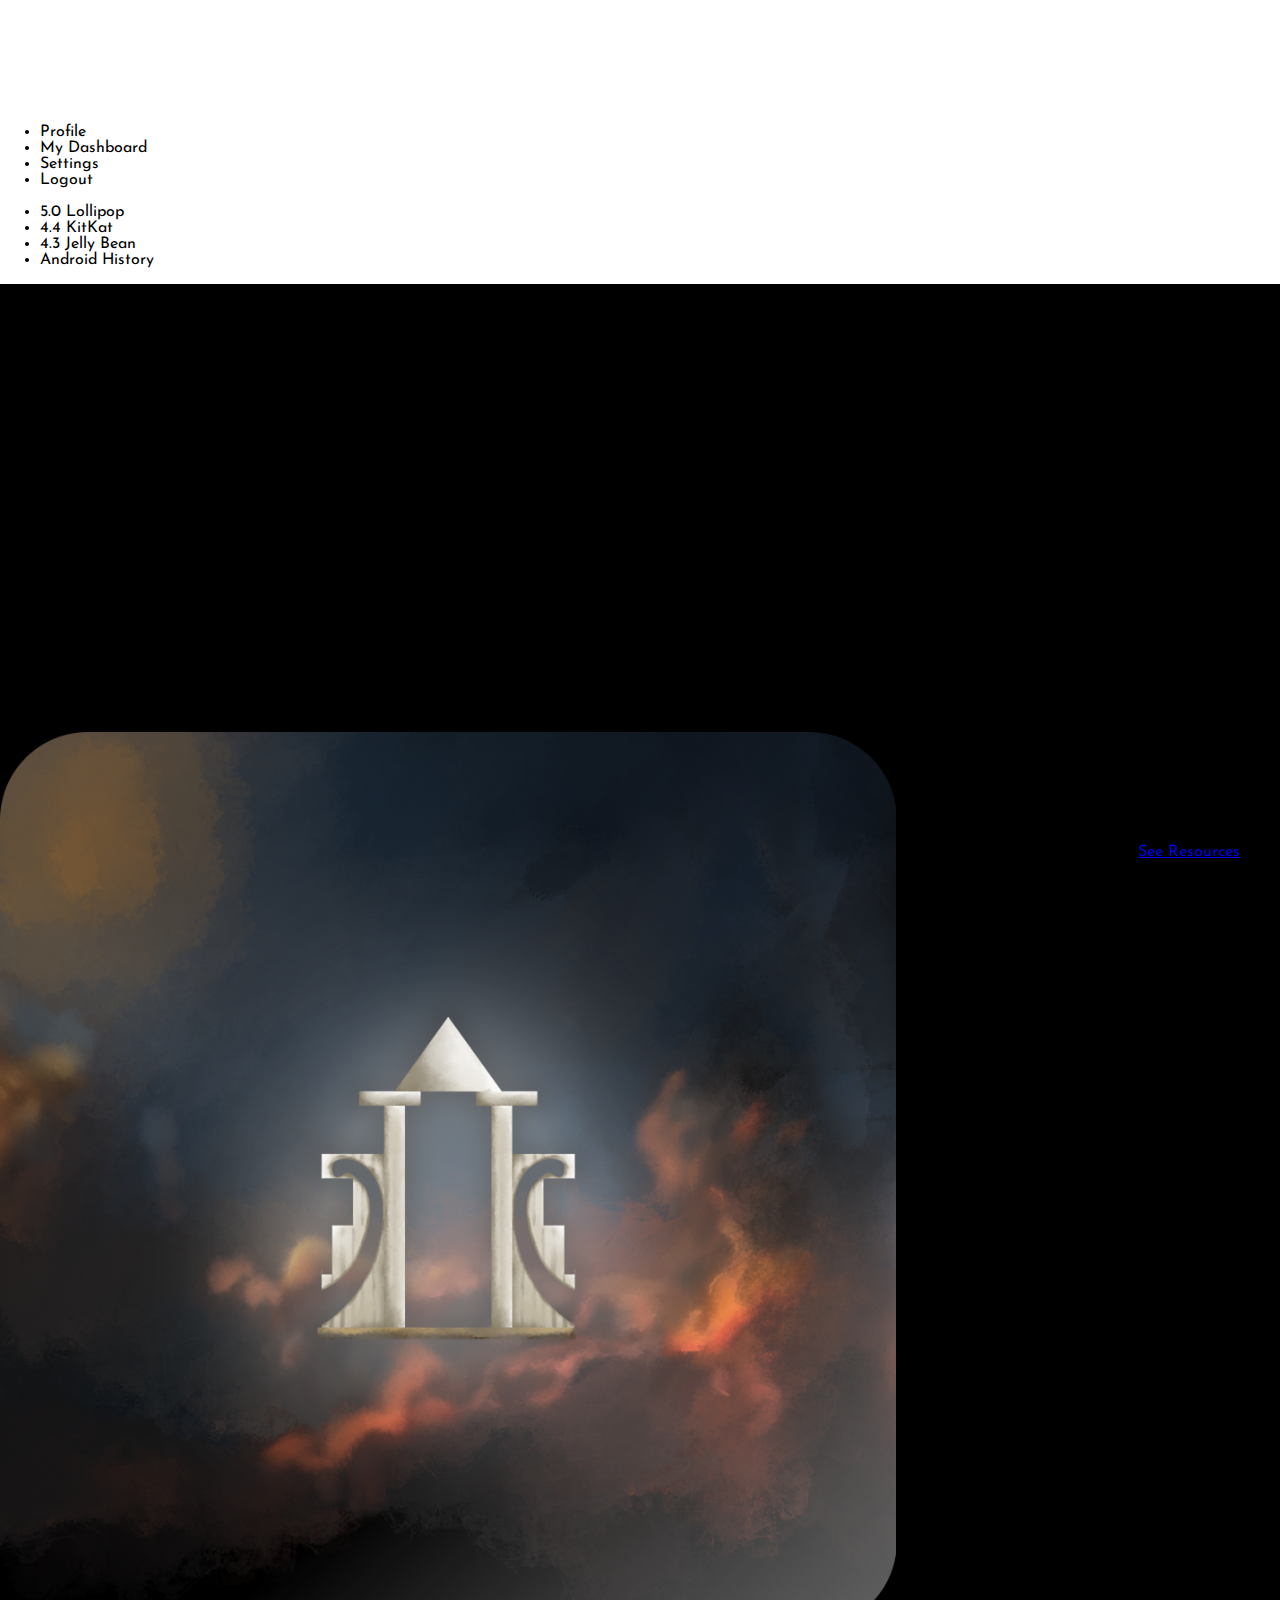
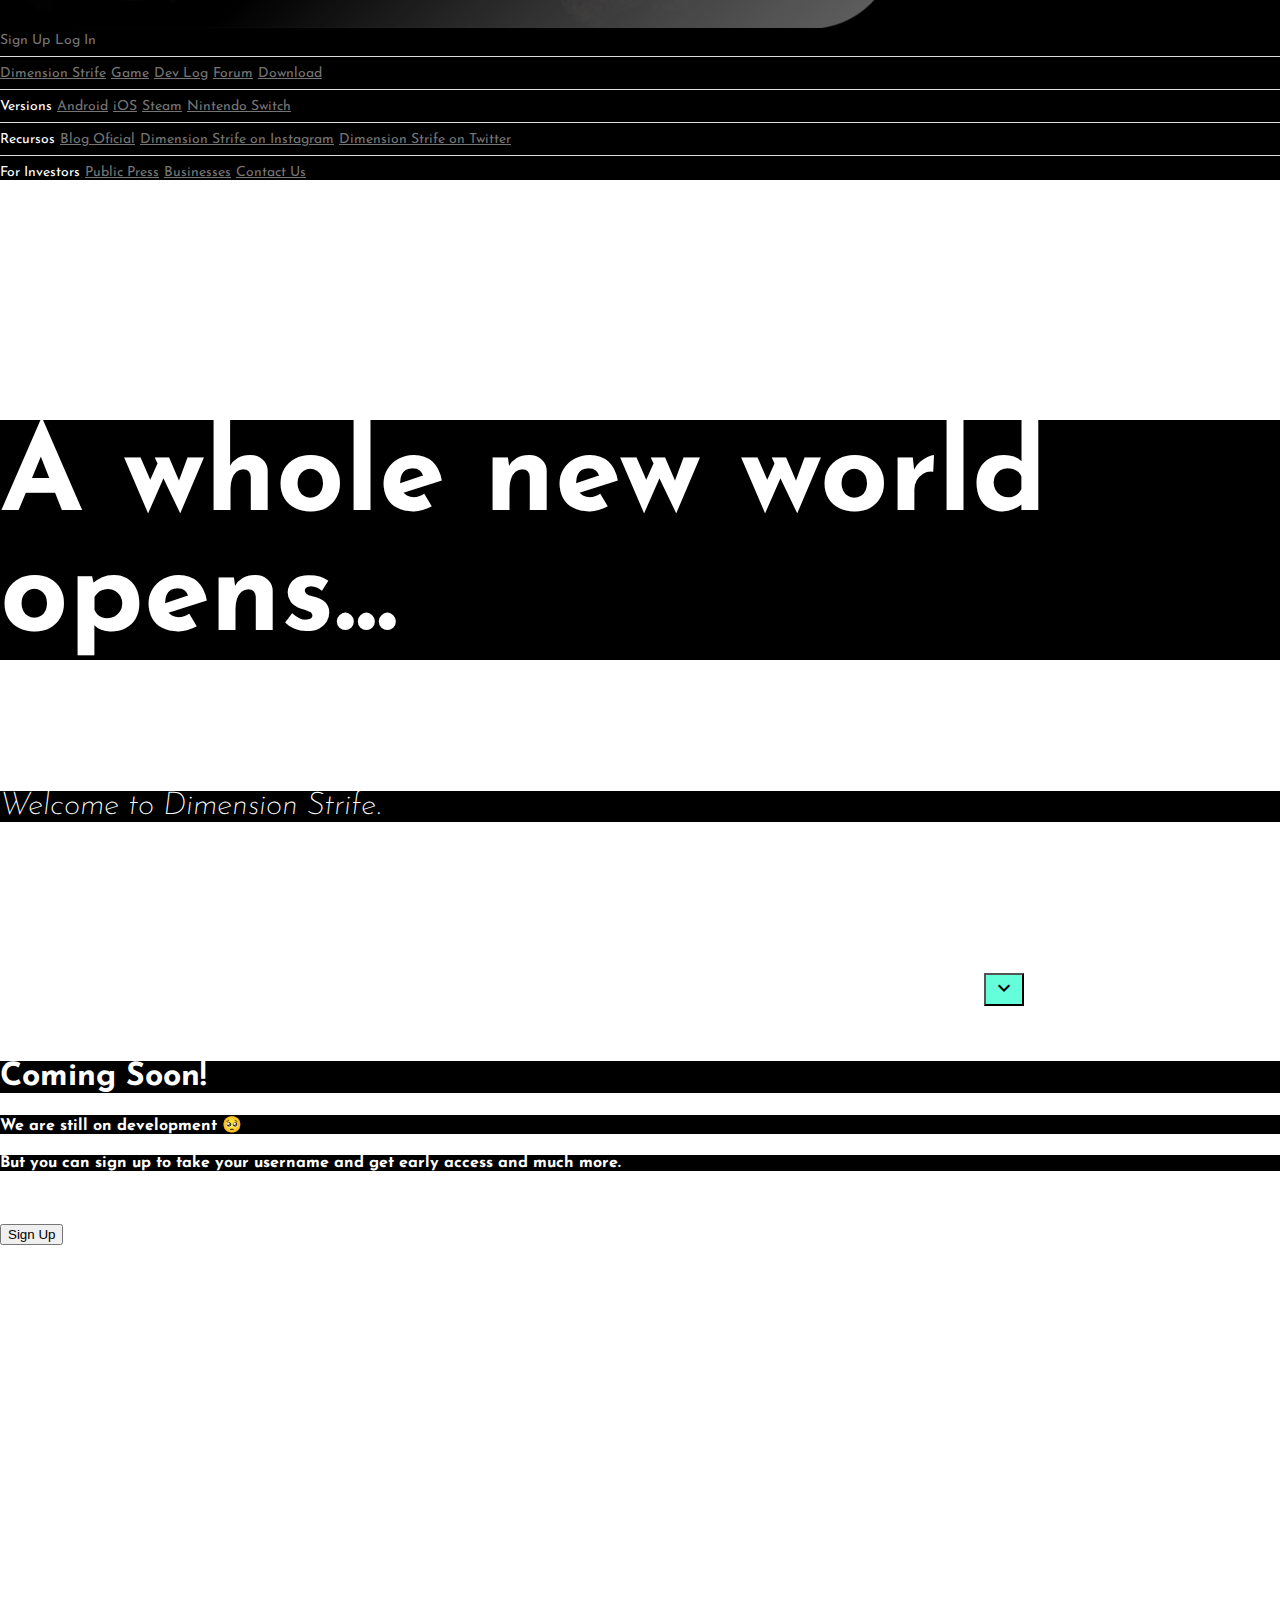
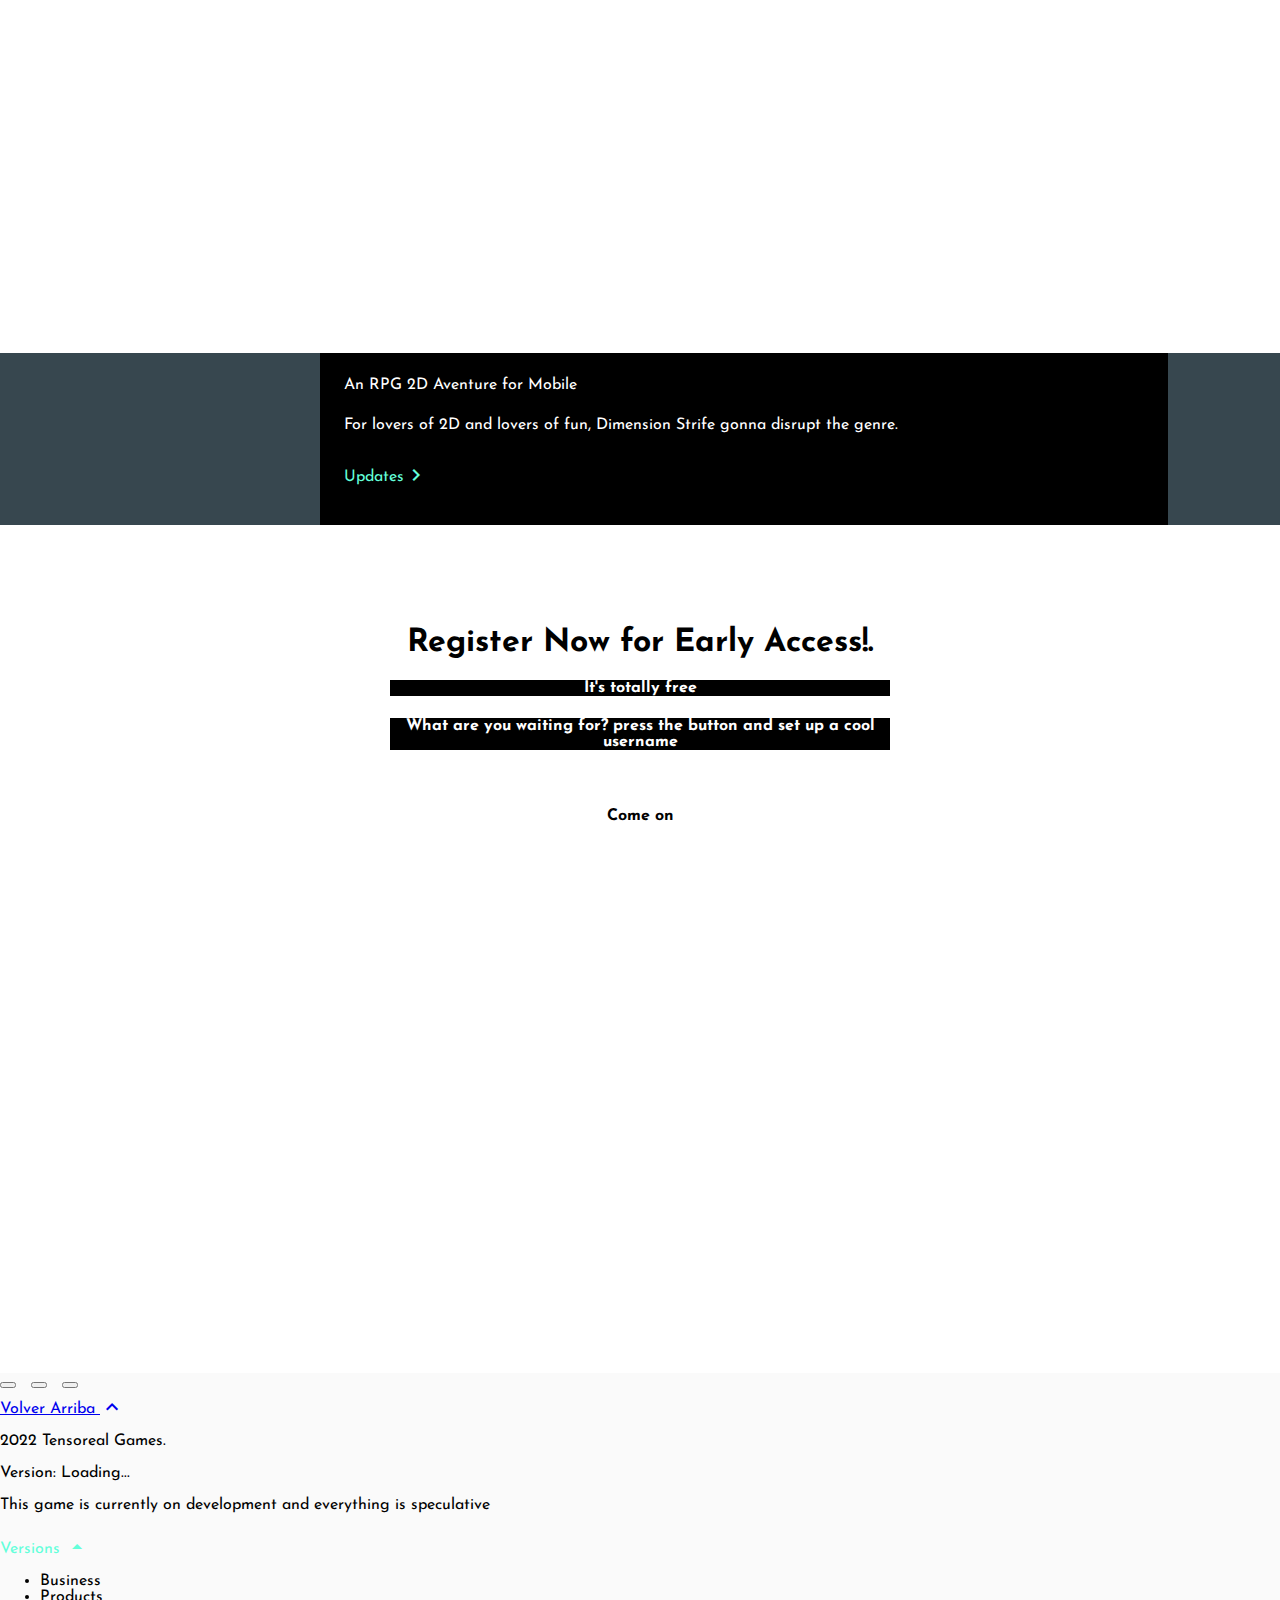
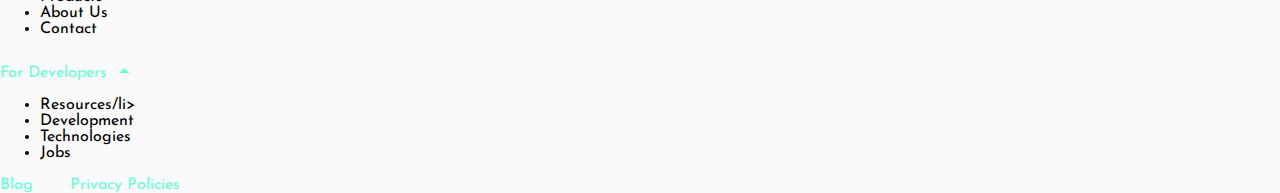
==== index.html @ 4edc81f0 "Live commit" ====
<!doctype html>
<!--
  Material Design Lite
  Copyright 2015 Google Inc. All rights reserved.

  Licensed under the Apache License, Version 2.0 (the "License");
  you may not use this file except in compliance with the License.
  You may obtain a copy of the License at

      https://www.apache.org/licenses/LICENSE-2.0

  Unless required by applicable law or agreed to in writing, software
  distributed under the License is distributed on an "AS IS" BASIS,
  WITHOUT WARRANTIES OR CONDITIONS OF ANY KIND, either express or implied.
  See the License for the specific language governing permissions and
  limitations under the License
-->

<html lang="en">
  <head>
    <meta charset="utf-8">
    <meta http-equiv="X-UA-Compatible" content="IE=edge">
    <meta name="description" content="Introducing Lollipop, a sweet new take on Android.">
    <meta name="viewport" content="width=device-width, initial-scale=1.0, minimum-scale=1.0">
    <title>Dimension Strife</title>

    <!-- Page styles -->
    <link rel="stylesheet" href="https://fonts.googleapis.com/css?family=Roboto:regular,bold,italic,thin,light,bolditalic,black,medium&amp;lang=en">
    <link rel="stylesheet" href="https://fonts.googleapis.com/icon?family=Material+Icons">
    <link rel="stylesheet" href="https://code.getmdl.io/1.3.0/material.blue_grey-light_blue.min.css" />
    <link rel="stylesheet" href="./css/styles.css">
    <link rel="icon" type="image/png" href="./images/idemaalogo.png">
    <script type='text/javascript' src='./js/scripts.js'></script>
    <style>
    @import url('https://fonts.googleapis.com/css2?family=Josefin+Sans:wght@100;200;400&display=swap');
    #view-source {
      position: fixed;
      display: block;
      right: 0;
      bottom: 0;
      margin-right: 40px;
      margin-bottom: 40px;
      z-index: 900;
    }

    body {

    font-family: 'Josefin Sans', sans-serif;



    }



    .demo-card-wide.mdl-card {
  width: 512px;
}
.demo-card-wide > .mdl-card__title {
  color: #fff;
  height: 176px;
  background: url('./images/wear.png') center / cover;
}
.demo-card-wide > .mdl-card__menu {
  color: #fff;
}

#saininbots {
  background-color: hsla(0, 0%, 0%, 0.6);
  position: fixed;
  top:0.1%;
  right: 1%;
  display: none;
  width: 100%;
  height: 100%;
  align: center;

}

#sainincar {
  position: relative;
  top: 17%;
  margin: auto;


}

#loginbots {
  background-color: hsla(0, 0%, 0%, 0.6);
  position: fixed;
  top:0.1%;
  right: 1%;
  display: none;
  width: 100%;
  height: 100%;
  align: center;

}

#logincar {
  position: relative;
  top: 17%;
  margin: auto;


}

#logincar > .mdl-card__title {

  background: url('./images/devices.jpg') center / cover;


}

#more-button {
  display: none;


}

    </style>
  </head>
  <body id="bodei" onload="loadHome()">
    <div class="mdl-layout mdl-js-layout mdl-layout--fixed-header">

      <div class="android-header mdl-layout__header mdl-layout__header--waterfall">
        <div class="mdl-layout__header-row">
          <span class="android-title mdl-layout-title">
            <a href="index.html">
            <img class="android-logo-image" src="./images/idemaalogo.png">
              </a>
          </span>
          <!-- Add spacer, to align navigation to the right in desktop -->
          <div class="android-header-spacer mdl-layout-spacer"></div>
          <div onclick="location.href='search.html';" class="android-search-box mdl-textfield mdl-js-textfield mdl-textfield--expandable mdl-textfield--floating-label mdl-textfield--align-right mdl-textfield--full-width">

          </div>
          <!-- Navigation -->
          <div id="nav-cont" class="android-navigation-container">

            <nav class="android-navigation mdl-navigation">

              <a class="mdl-navigation__link mdl-typography--text-uppercase" onclick="location.href='index.html';">Dimension Strife</a>



            <a class="mdl-navigation__link mdl-typography--text-uppercase" onclick="location.href='signup.html';">Sign Up</a>


              <a class="mdl-navigation__link mdl-typography--text-uppercase" onclick="togglelogin()">Log In</a>

            </nav>
          </div>

          <span onclick="location.href='index.html';" class="android-mobile-title mdl-layout-title">
            <img class="android-logo-image" src="./images/idemaalogo.png">
          </span>
          <button class="android-more-button mdl-button mdl-js-button mdl-button--icon mdl-js-ripple-effect" id="more-button">
            <i class="material-icons">more_vert</i>
          </button>
          <ul class="mdl-menu mdl-js-menu mdl-menu--bottom-right mdl-js-ripple-effect" for="more-button">
            <li disabled class="mdl-menu__item">Profile</li>
            <li onclick="location.href='user.html';" class="mdl-menu__item">My Dashboard</li>
            <li disabled class="mdl-menu__item">Settings</li>
            <li onclick="logout()" class="mdl-menu__item">Logout</li>
          </ul>



          <ul class="mdl-menu mdl-js-menu mdl-js-ripple-effect" for="more-button2">
            <li class="mdl-menu__item">5.0 Lollipop</li>
            <li class="mdl-menu__item">4.4 KitKat</li>
            <li disabled class="mdl-menu__item">4.3 Jelly Bean</li>
            <li class="mdl-menu__item">Android History</li>
          </ul>



          <div id="saininbots" >


            </div>

          <div id="loginbots" >




          <div id="logincar" class="demo-card-wide mdl-card mdl-shadow--2dp">
            <div class="mdl-card__title">
              <h2 class="mdl-card__title-text">Welcome</h2>
            </div>
            <div class="mdl-card__supporting-text">

              <!-- Textfield with Floating Label -->

                    <form id="formasignup" action="#">
                      <div class="mdl-textfield mdl-js-textfield mdl-textfield--floating-label">
                        <input class="mdl-textfield__input" type="text" id="login-mail">
                        <label class="mdl-textfield__label" for="login-mail">username...</label>
                      </div>

                    <!-- Numeric Textfield with Floating Label -->

                      <div class="mdl-textfield mdl-js-textfield mdl-textfield--floating-label">
                        <input class="mdl-textfield__input" type="password" id="loginpass">
                        <label class="mdl-textfield__label" for="login-mail">password...</label>
                      </div>
                    </form>


              <p id="login-message"></p>

            </div>
            <div class="mdl-card__actions mdl-card--border">
              <a onclick="login()" class="mdl-button mdl-button--colored mdl-js-button mdl-js-ripple-effect">
                Log in
              </a>
            </div>
            <div class="mdl-card__menu">
              <button onclick="document.getElementById('loginbots').style.display = 'none';" class="mdl-button mdl-button--icon mdl-js-button mdl-js-ripple-effect">
                <i class="material-icons">close</i>
              </button>
            </div>
          </div>

            </div>





        </div>

      </div>





      <div style="background-color: black;" class="android-drawer mdl-layout__drawer">
        <span style="background-color: black;" class="mdl-layout-title">
          <img id="idemaa-logo-menu"  src="images/idemaalogo.png">
        </span>
        <nav class="mdl-navigation">
          <a id="draw-signin" class="mdl-navigation__link" onclick="location.href='signup.html';">Sign Up</a>
          <a id="draw-login" class="mdl-navigation__link" onclick="togglelogin()">Log In</a>
          <div class="android-drawer-separator"></div>
          <a class="mdl-navigation__link" href="">Dimension Strife</a>
          <a class="mdl-navigation__link" href="">Game</a>
          <a class="mdl-navigation__link" href="">Dev Log</a>
          <a class="mdl-navigation__link" href="">Forum</a>
          <a class="mdl-navigation__link" href="">Download</a>
          <div class="android-drawer-separator"></div>
          <span style="color: white;" class="mdl-navigation__link" href="">Versions</span>
          <a class="mdl-navigation__link" href="">Android</a>
          <a class="mdl-navigation__link" href="">iOS</a>
          <a class="mdl-navigation__link" href="">Steam</a>
          <a class="mdl-navigation__link" href="">Nintendo Switch</a>
          <div class="android-drawer-separator"></div>
          <span style="color: white;" class="mdl-navigation__link" href="">Recursos</span>
          <a class="mdl-navigation__link" href="">Blog Oficial</a>
          <a class="mdl-navigation__link" href="">Dimension Strife on Instagram</a>
          <a class="mdl-navigation__link" href="">Dimension Strife on Twitter</a>
          <div class="android-drawer-separator"></div>
          <span style="color: white;" class="mdl-navigation__link" href="">For Investors</span>
          <a class="mdl-navigation__link" href="">Public Press</a>
          <a class="mdl-navigation__link" href="">Businesses</a>
          <a class="mdl-navigation__link" href="">Contact Us</a>
        </nav>
      </div>


      <div id="stockdotshop-content">   </div>

      <div class="android-content mdl-layout__content">
        <a name="top"></a>
        <div style="background-image: url('./images/intro-background.png');" class="android-be-together-section mdl-typography--text-center">
          <div class="logo-font android-slogan"><h1 style="font-family: 'Josefin Sans', sans-serif; background-color: black; color: white;">A whole new world opens...</h1></div>
          <div style="font-family: 'Josefin Sans', sans-serif; font-style: italic; font-weight:200;" class="logo-font android-sub-slogan"><h2 style="font-family: 'Josefin Sans', sans-serif; font-style: italic; font-weight:200;  background-color: black; color: white;">Welcome to Dimension Strife.</h2></div>



          <a href="#screens">
            <button class="android-fab mdl-button mdl-button--colored mdl-js-button mdl-button--fab mdl-js-ripple-effect">
              <i class="material-icons">expand_more</i>
            </button>
          </a>
        </div>
        <div class="android-screen-section mdl-typography--text-center">
          <a name="screens"></a>
          <h1 style="font-family: 'Josefin Sans', sans-serif; background-color: black; color: white;">Coming Soon!</h1>
          <h4 style="font-family: 'Josefin Sans', sans-serif; background-color: black; color: white;">We are still on development 🥺</h4>
          <h4 style="font-family: 'Josefin Sans', sans-serif; background-color: black; color: white;">But you can sign up to take your username and get early access and much more.</h4>
          <br>
          <br>

          <button onclick="location.href='signup.html';" id="extra-signin" class="mdl-button mdl-js-button mdl-button--raised mdl-js-ripple-effect">
  Sign Up
</button>

          <div class="android-screens">

          </div>
        </div>
        <div class="android-wear-section">
          <div class="android-wear-band">
            <div style="background-color: black;" class="android-wear-band-text">
              <div class="mdl-typography--display-2 mdl-typography--font-thin">An RPG 2D Aventure for Mobile</div>
              <p class="mdl-typography--headline mdl-typography--font-thin">
                For lovers of 2D and lovers of fun, Dimension Strife gonna disrupt the genre.
              </p>
              <p>
                <a class="mdl-typography--font-regular mdl-typography--text-uppercase android-alt-link" href="">
                  Updates<i class="material-icons">chevron_right</i>
                </a>
              </p>
            </div>
          </div>
        </div>
        <div id="sneaker-local" class="android-customized-section">
          <div class="android-customized-section-text">
            <div class="mdl-typography--font-light mdl-typography--display-1-color-contrast"><h1 style="font-family: 'Josefin Sans', sans-serif;">Register Now for Early Access!.</h1></div>
            <h4 style="font-family: 'Josefin Sans', sans-serif; background-color: black; color: white;">It's totally free</h4>
            <h4 style="font-family: 'Josefin Sans', sans-serif; background-color: black; color: white;">What are you waiting for? press the button and set up a cool username</h4>
            <p class="mdl-typography--font-light">
              <h4 style="font-family: 'Josefin Sans', sans-serif;">Come on</h4>
              <br>

            <br>
            <br>
            <br>
            <br>
            </p>
          </div>
          <div class="android-customized-section-image"></div>
        </div>


        <footer class="android-footer mdl-mega-footer">
          <div class="mdl-mega-footer--top-section">
            <div class="mdl-mega-footer--left-section">
              <button class="mdl-mega-footer--social-btn"></button>
              &nbsp;
              <button class="mdl-mega-footer--social-btn"></button>
              &nbsp;
              <button class="mdl-mega-footer--social-btn"></button>
            </div>
            <div class="mdl-mega-footer--right-section">
              <a class="mdl-typography--font-light" href="#top">
                Volver Arriba
                <i class="material-icons">expand_less</i>
              </a>
            </div>
          </div>

          <div class="mdl-mega-footer--middle-section">
            <p class="mdl-typography--font-light">2022 Tensoreal Games.</p>
            <p class="mdl-typography--font-light">Version: <a id="version"></a></p>
            <p class="mdl-typography--font-light">This game is currently on development and everything is speculative</p>
          </div>

          <div class="mdl-mega-footer--bottom-section">
            <a class="android-alt-link android-link-menu mdl-typography--font-light" id="version-dropdown">
              Versions
              <i class="material-icons">arrow_drop_up</i>
            </a>
            <ul class="mdl-menu mdl-js-menu mdl-menu--top-left mdl-js-ripple-effect" for="version-dropdown">
              <li class="mdl-menu__item">Business</li>
              <li class="mdl-menu__item">Products</li>
              <li class="mdl-menu__item">About Us</li>
              <li class="mdl-menu__item">Contact</li>
            </ul>
            <a class="android-alt-link android-link-menu mdl-typography--font-light" id="developers-dropdown">
              For Developers
              <i class="material-icons">arrow_drop_up</i>
            </a>
            <ul class="mdl-menu mdl-js-menu mdl-menu--top-left mdl-js-ripple-effect" for="developers-dropdown">
              <li class="mdl-menu__item">Resources/li>
              <li class="mdl-menu__item">Development</li>
              <li class="mdl-menu__item">Technologies</li>
              <li class="mdl-menu__item">Jobs</li>
            </ul>
            <a class="android-alt-link mdl-typography--font-light" href="">Blog</a>
            <a class="android-alt-link mdl-typography--font-light" href="">Privacy Policies</a>
          </div>

        </footer>

      </div>
    </div>
    <a href="https://github.com/google/material-design-lite/blob/mdl-1.x/templates/android-dot-com/" target="_blank" id="view-source" class="mdl-button mdl-js-button mdl-button--raised mdl-js-ripple-effect mdl-color--accent mdl-color-text--accent-contrast">See Resources</a>
    <script src="https://code.getmdl.io/1.3.0/material.min.js"></script>
  </body>
</html>
---- css/styles.css ----
/**
 * Copyright 2015 Google Inc. All Rights Reserved.
 *
 * Licensed under the Apache License, Version 2.0 (the "License");
 * you may not use this file except in compliance with the License.
 * You may obtain a copy of the License at
 *
 *      http://www.apache.org/licenses/LICENSE-2.0
 *
 * Unless required by applicable law or agreed to in writing, software
 * distributed under the License is distributed on an "AS IS" BASIS,
 * WITHOUT WARRANTIES OR CONDITIONS OF ANY KIND, either express or implied.
 * See the License for the specific language governing permissions and
 * limitations under the License.
 */

body {
  margin: 0;
}

/* Disable ugly boxes around images in IE10 */
a img{
  border: 0px;
}

::-moz-selection {
  background-color: #6ab344;
  color: #fff;
}

::selection {
  background-color: #6ab344;
  color: #fff;
}

.android-search-box .mdl-textfield__input {
  color: rgba(0, 0, 0, 0.87);
}

.android-header .mdl-menu__container {
  z-index: 50;
  margin: 0 !important;
}


.mdl-textfield--expandable {
  width: auto;
}

.android-fab {
  position: absolute;
  right: 20%;
  bottom: -26px;
  z-index: 3;
  background: #64ffda !important;
  color: black !important;
}

.android-mobile-title {
  display: none !important;
}


.android-logo-image {
  height: 40px;
  width: 46px;
  margin-left: 100%;
}


.android-header {
  overflow: visible;
  background-color: white;
}

  .android-header .material-icons {
    color: #767777 !important;
  }

  .android-header .mdl-layout__drawer-button {
    background: transparent;
    color: #767777;
  }

  .android-header .mdl-navigation__link {
    color: #757575;
    font-weight: 700;
    font-size: 14px;
  }

  .android-navigation-container {
    /* Simple hack to make the overflow happen to the left instead... */
    direction: rtl;
    -webkit-order: 1;
        -ms-flex-order: 1;
            order: 1;
    width: 500px;
    transition: opacity 0.2s cubic-bezier(0.4, 0, 0.2, 1),
        width 0.2s cubic-bezier(0.4, 0, 0.2, 1);
  }

  .android-navigation {
    /* ... and now make sure the content is actually LTR */
    direction: ltr;
    -webkit-justify-content: flex-end;
        -ms-flex-pack: end;
            justify-content: flex-end;
    width: 800px;
  }

  .android-search-box.is-focused + .android-navigation-container {
    opacity: 0;
    width: 100px;
  }


  .android-navigation .mdl-navigation__link {
    display: inline-block;
    height: 60px;
    line-height: 68px;
    background-color: transparent !important;
    border-bottom: 4px solid transparent;
  }

    .android-navigation .mdl-navigation__link:hover {
      border-bottom: 4px solid #8bc34a;
    }

  .android-search-box {
    -webkit-order: 2;
        -ms-flex-order: 2;
            order: 2;
    margin-left: 16px;
    margin-right: 16px;
  }

  .android-more-button {
    -webkit-order: 3;
        -ms-flex-order: 3;
            order: 3;
  }


.android-drawer {
  border-right: none;
}

  .android-drawer-separator {
    height: 1px;
    background-color: #dcdcdc;
    margin: 8px 0;
  }

  .android-drawer .mdl-navigation__link.mdl-navigation__link {
    font-size: 14px;
    color: #757575;
  }

  .android-drawer span.mdl-navigation__link.mdl-navigation__link {
    color: #8bc34a;
  }

  .android-drawer .mdl-layout-title {
    position: relative;
    background: #6ab344;
    height: 160px;
  }

    .android-drawer .android-logo-image {
      position: absolute;
      bottom: 16px;
    }

.android-be-together-section {
  position: relative;
  height: 800px;
  width: auto;
  background-color: #f3f3f3;
  background: url('images/slide01.jpg') center 30% no-repeat;
  background-size: cover;
}

.logo-font {
  font-family: 'Roboto', 'Helvetica', 'Arial', sans-serif;
  line-height: 1;
  color: #767777;
  font-weight: 500;
}

.android-slogan {
  font-size: 60px;
  padding-top: 160px;
}

.android-sub-slogan {
  font-size: 21px;
  padding-top: 24px;
}

.android-create-character {
  font-size: 21px;
  padding-top: 400px;
}

  .android-create-character a {
    text-decoration: none;
    color: #767777;
    font-weight: 300;
  }

.android-screen-section {
  position: relative;
  padding-top: 60px;
  padding-bottom: 80px;
}

.android-screens {
  text-align: right;
  width: 100%;
  white-space: nowrap;
  overflow-x: auto;
}

.android-screen {
  text-align: center;
}

.android-screen .android-link {
  margin-top: 16px;
  display: block;
  z-index: 2;
}

.android-image-link {
  text-decoration: none;
}

.android-wear {
  display: inline-block;
  width: 160px;
  margin-right: 32px;
}

  .android-wear .android-screen-image {
    width: 40%;
    z-index: 1;
  }


.android-phone {
  display: inline-block;
  width: 64px;
  margin-right: 48px;
}

  .android-phone .android-screen-image {
    width: 100%;
    z-index: 1;
  }


.android-tablet {
  display: inline-block;
  width: 110px;
  margin-right: 64px;
}

  .android-tablet .android-screen-image {
    width: 100%;
    z-index: 1;
  }

  .android-tablet .android-link {
    display: block;
    z-index: 2;
  }


.android-tv {
  display: inline-block;
  width: 300px;
  margin-right: 80px;
}

  .android-tv .android-screen-image {
    width: 100%;
    z-index: 1;
  }


.android-auto {
  display: inline-block;
  width: 300px;
  overflow: hidden;
}

  .android-auto .android-screen-image {
    display: block;
    height: 300px;
    z-index: 1;
  }


.android-wear-section {
  position: relative;
  background: url('../images/wear.png') center top no-repeat;
  background-size: cover;
  height: 800px;
}

.android-wear-band {
  position: absolute;
  bottom: 0;
  width: 100%;
  text-align: center;
  background-color: #37474f;
}

.android-wear-band-text {
  max-width: 800px;
  margin-left: 25%;
  padding: 24px;
  text-align: left;
  color: white;
}

  .android-wear-band-text p {
    padding-top: 8px;
  }

.android-link {
  text-decoration: none;
  color: #8bc34a !important;
}

  .android-link:hover {
    color: #7cb342 !important;
  }

  .android-link .material-icons {
    position: relative;
    top: -1px;
    vertical-align: middle;
  }

.android-alt-link {
  text-decoration: none;
  color: #64ffda !important;
  font-size: 16px;
}

  .android-alt-link:hover {
    color: #00bfa5 !important;
  }

  .android-alt-link .material-icons {
    position: relative;
    top: 6px;
  }

.android-customized-section {
  text-align: center;
}

.android-customized-section-text {
  max-width: 500px;
  margin-left: auto;
  margin-right: auto;
  padding: 80px 16px 0 16px;
}

  .android-customized-section-text p {
    padding-top: 16px;
  }

.android-customized-section-image {
  background: url('../images/devices.png') center top no-repeat;
  background-size: cover;
  height: 400px;
}

.android-more-section {
  padding: 80px 0;
  max-width: 1044px;
  margin-left: auto;
  margin-right: auto;
}

  .android-more-section .android-section-title {
    margin-left: 12px;
    padding-bottom: 24px;
  }

.android-card-container {
}

  .android-card-container .mdl-card__media {
    overflow: hidden;
    background: transparent;
  }

    .android-card-container .mdl-card__media img {
      width: 100%;
    }

  .android-card-container .mdl-card__title {
    background: transparent;
    height: auto;
  }

  .android-card-container .mdl-card__title-text {
    color: black;
    height: auto;
  }

  .android-card-container .mdl-card__supporting-text {
    height: auto;
    color: black;
    padding-bottom: 56px;
  }

  .android-card-container .mdl-card__actions {
    position: absolute;
    bottom: 0;
  }

  .android-card-container .mdl-card__actions a {
    border-top: none;
    font-size: 16px;
  }

.android-footer {
  background-color: #fafafa;
  position: relative;
}

  .android-footer a:hover {
    color: #8bc34a;
  }

  .android-footer .mdl-mega-footer--top-section::after {
    border-bottom: none;
  }

  .android-footer .mdl-mega-footer--middle-section::after {
    border-bottom: none;
  }

  .android-footer .mdl-mega-footer--bottom-section {
    position: relative;
  }

  .android-footer .mdl-mega-footer--bottom-section a {
    margin-right: 2em;
  }

  .android-footer .mdl-mega-footer--right-section a .material-icons {
    position: relative;
    top: 6px;
  }


.android-link-menu:hover {
  cursor: pointer;
}


/**** Mobile layout ****/
@media (max-width: 900px) {
  .android-navigation-container {
    display: none;
  }

  .android-title {
    display: none !important;
  }

  .android-mobile-title {
    display: block !important;
    position: absolute;
    left: calc(50% - 70px);
    top: 12px;
    transition: opacity 0.2s cubic-bezier(0.4, 0, 0.2, 1);
  }

  /* WebViews in iOS 9 break the "~" operator, and WebViews in OS X 10.10 break
     consecutive "+" operators in some cases. Therefore, we need to use both
     here to cover all the bases. */
  .android.android-search-box.is-focused ~ .android-mobile-title,
  .android-search-box.is-focused + .android-navigation-container + .android-mobile-title {
    opacity: 0;
  }

  .android-more-button {
    display: none;
  }

  .android-search-box.is-focused {
    width: calc(100% - 48px);
  }

  .android-search-box .mdl-textfield__expandable-holder {
    width: 100%;
  }

  .android-be-together-section {
    height: 350px;
  }

  .android-slogan {
    font-size: 26px;
    margin: 0 16px;
    padding-top: 24px;
  }

  .android-sub-slogan {
    font-size: 16px;
    margin: 0 16px;
    padding-top: 8px;
  }

  .android-create-character {
    padding-top: 200px;
    font-size: 16px;
  }

  .android-create-character img {
    height: 12px;
  }

  .android-fab {
    display: none;
  }

  .android-wear-band-text {
    margin-left: 0;
    padding: 16px;
  }

  .android-footer .mdl-mega-footer--bottom-section {
    display: none;
  }
}

.demo-card-wide.mdl-card {
  width: 512px;
}
#emprendedores-card > .mdl-card__title {
  color: #fff;
  height: 176px;
  background: url('../images/emprendedores1.png') center / cover;
}

#download-card > .mdl-card__title {
  color: #fff;
  height: 176px;
  background: url('../images/login-screenshot.jpg') center / cover;
}

.demo-card-wide > .mdl-card__menu {
  color: #fff;
}

#idemaa-logo {

  position: relative;
  max-width: 5%;



}

#idemaa-logo-menu {

  position: relative;
  max-width: 70%;
  margin-top: 35%;

}

#sneaker-user > .demo-card-wide {

    margin: 0 auto;
}
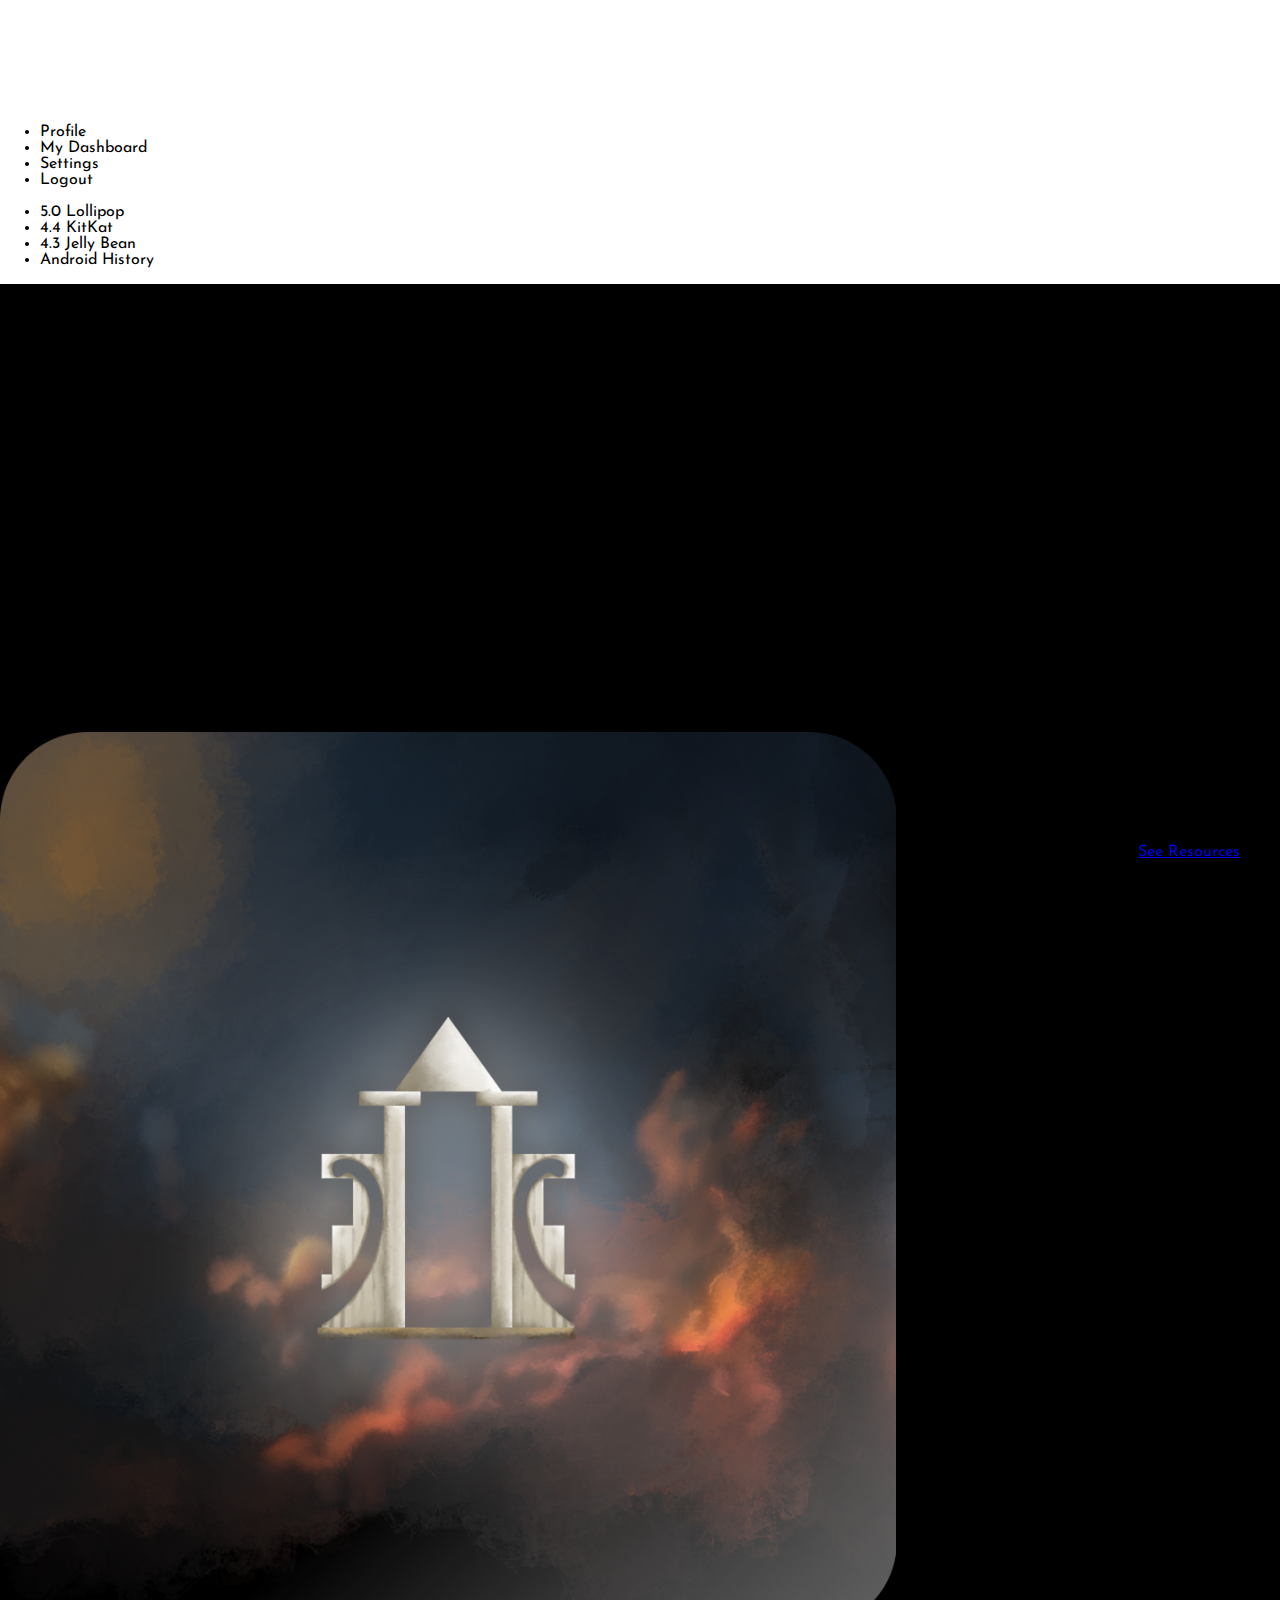
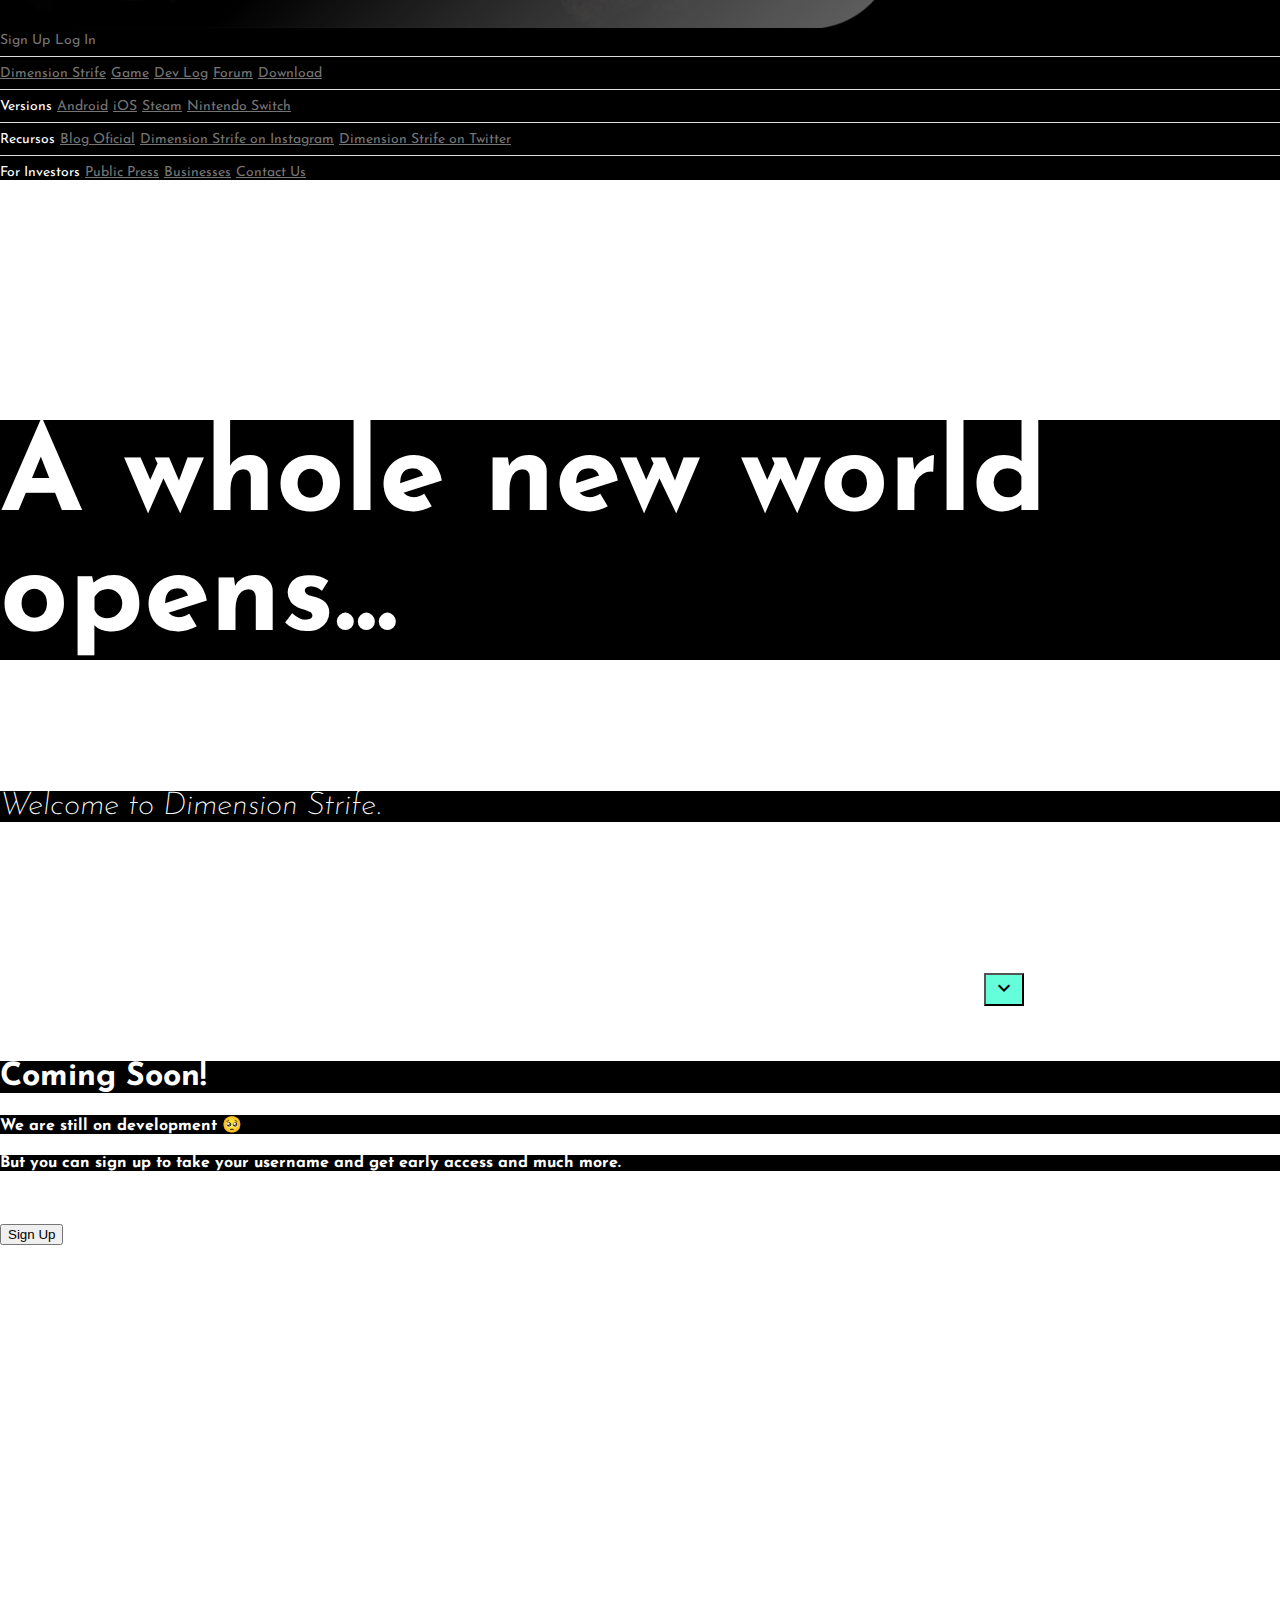
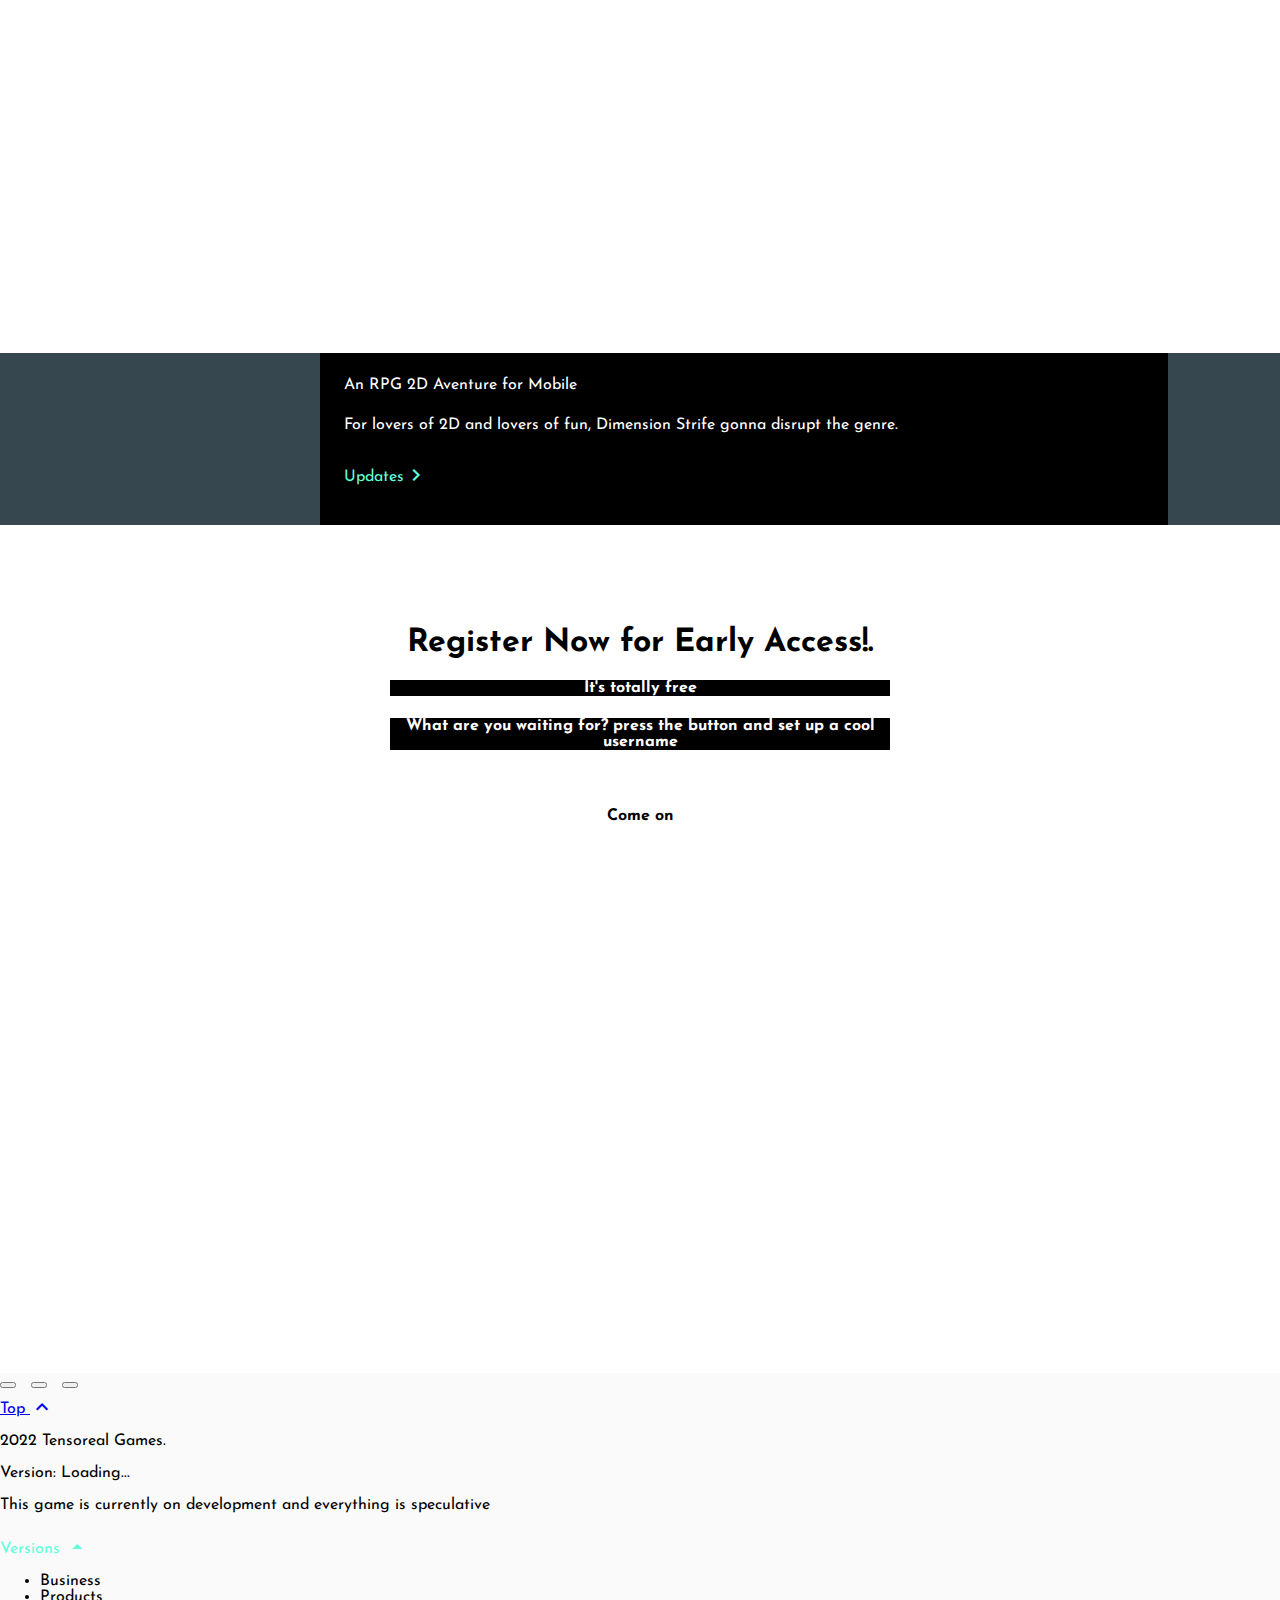
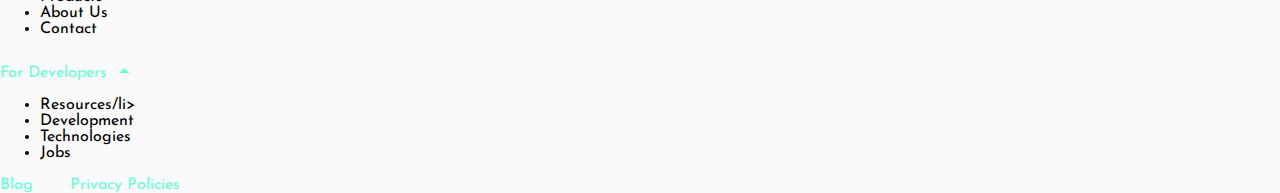
==== commit 8c861d9b: "translate fix" ====
--- a/index.html
+++ b/index.html
@@ -348,7 +348,7 @@
             </div>
             <div class="mdl-mega-footer--right-section">
               <a class="mdl-typography--font-light" href="#top">
-                Volver Arriba
+                Top
                 <i class="material-icons">expand_less</i>
               </a>
             </div>
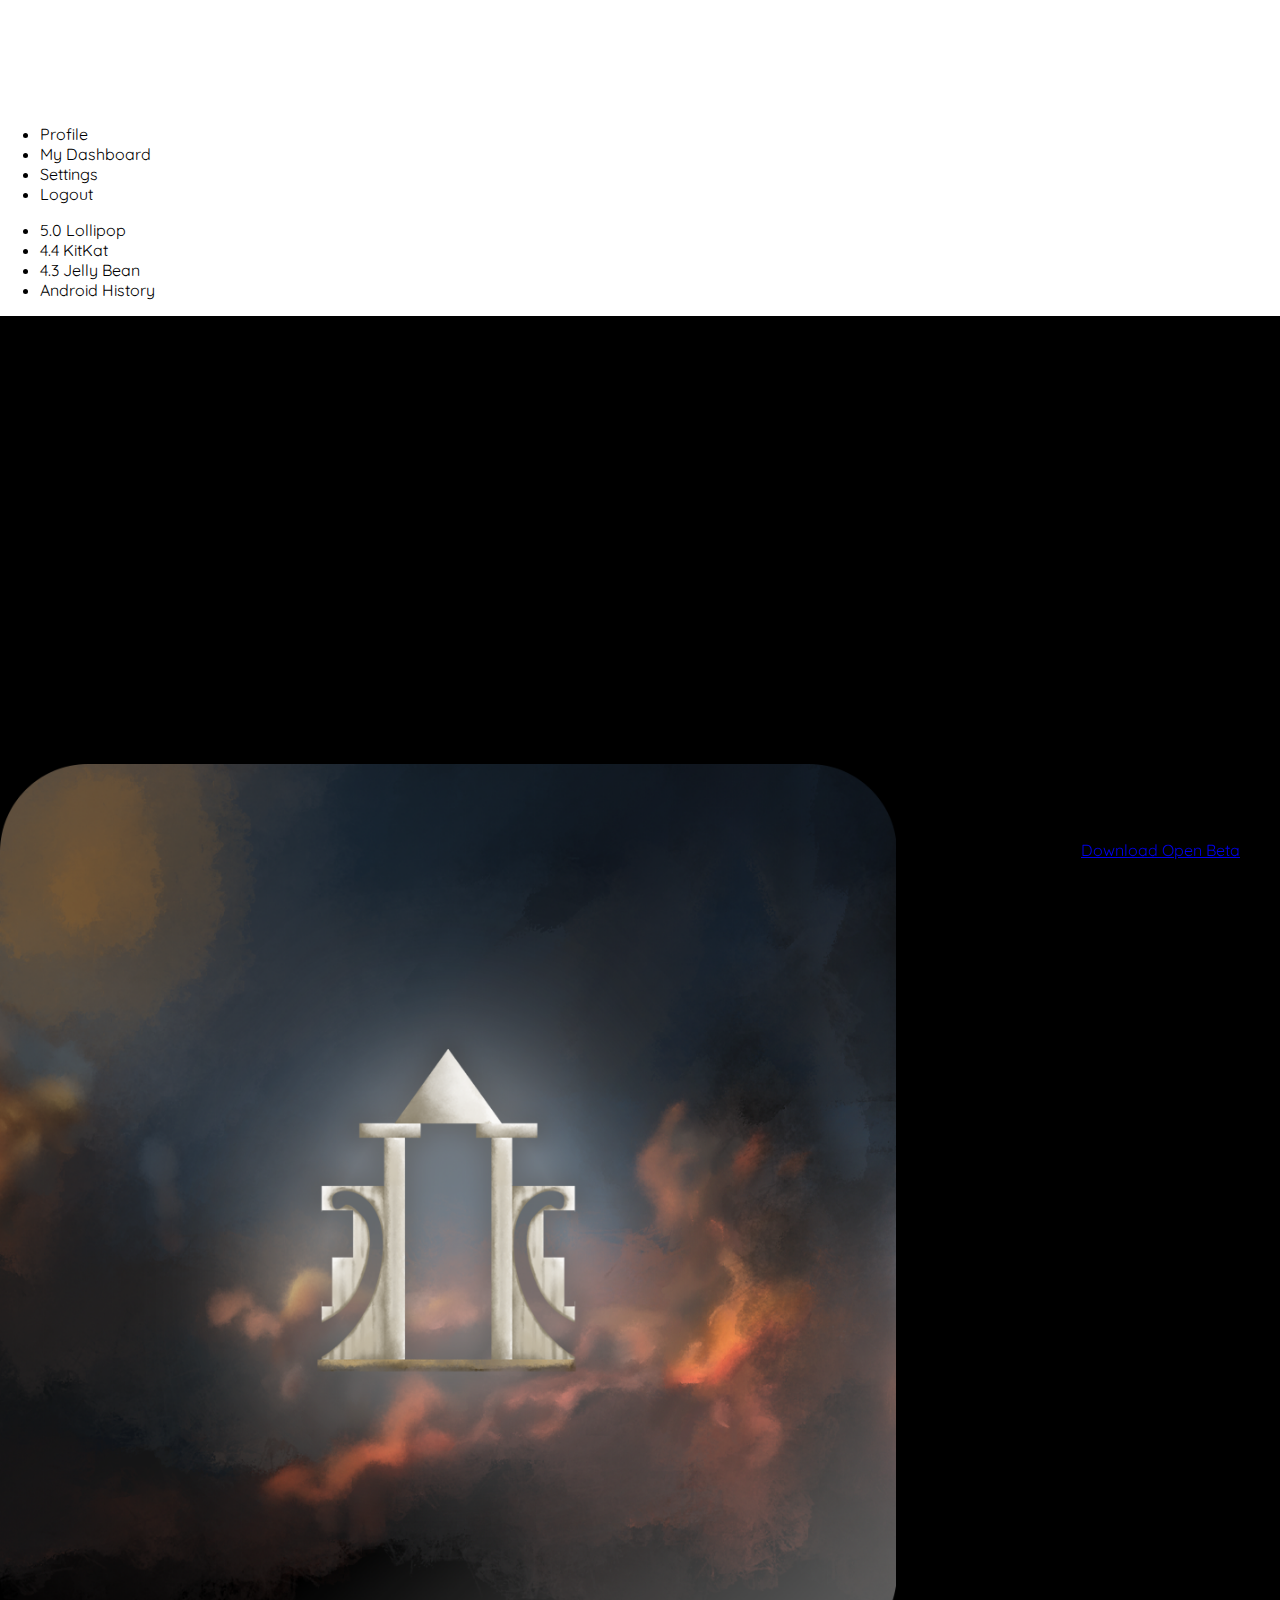
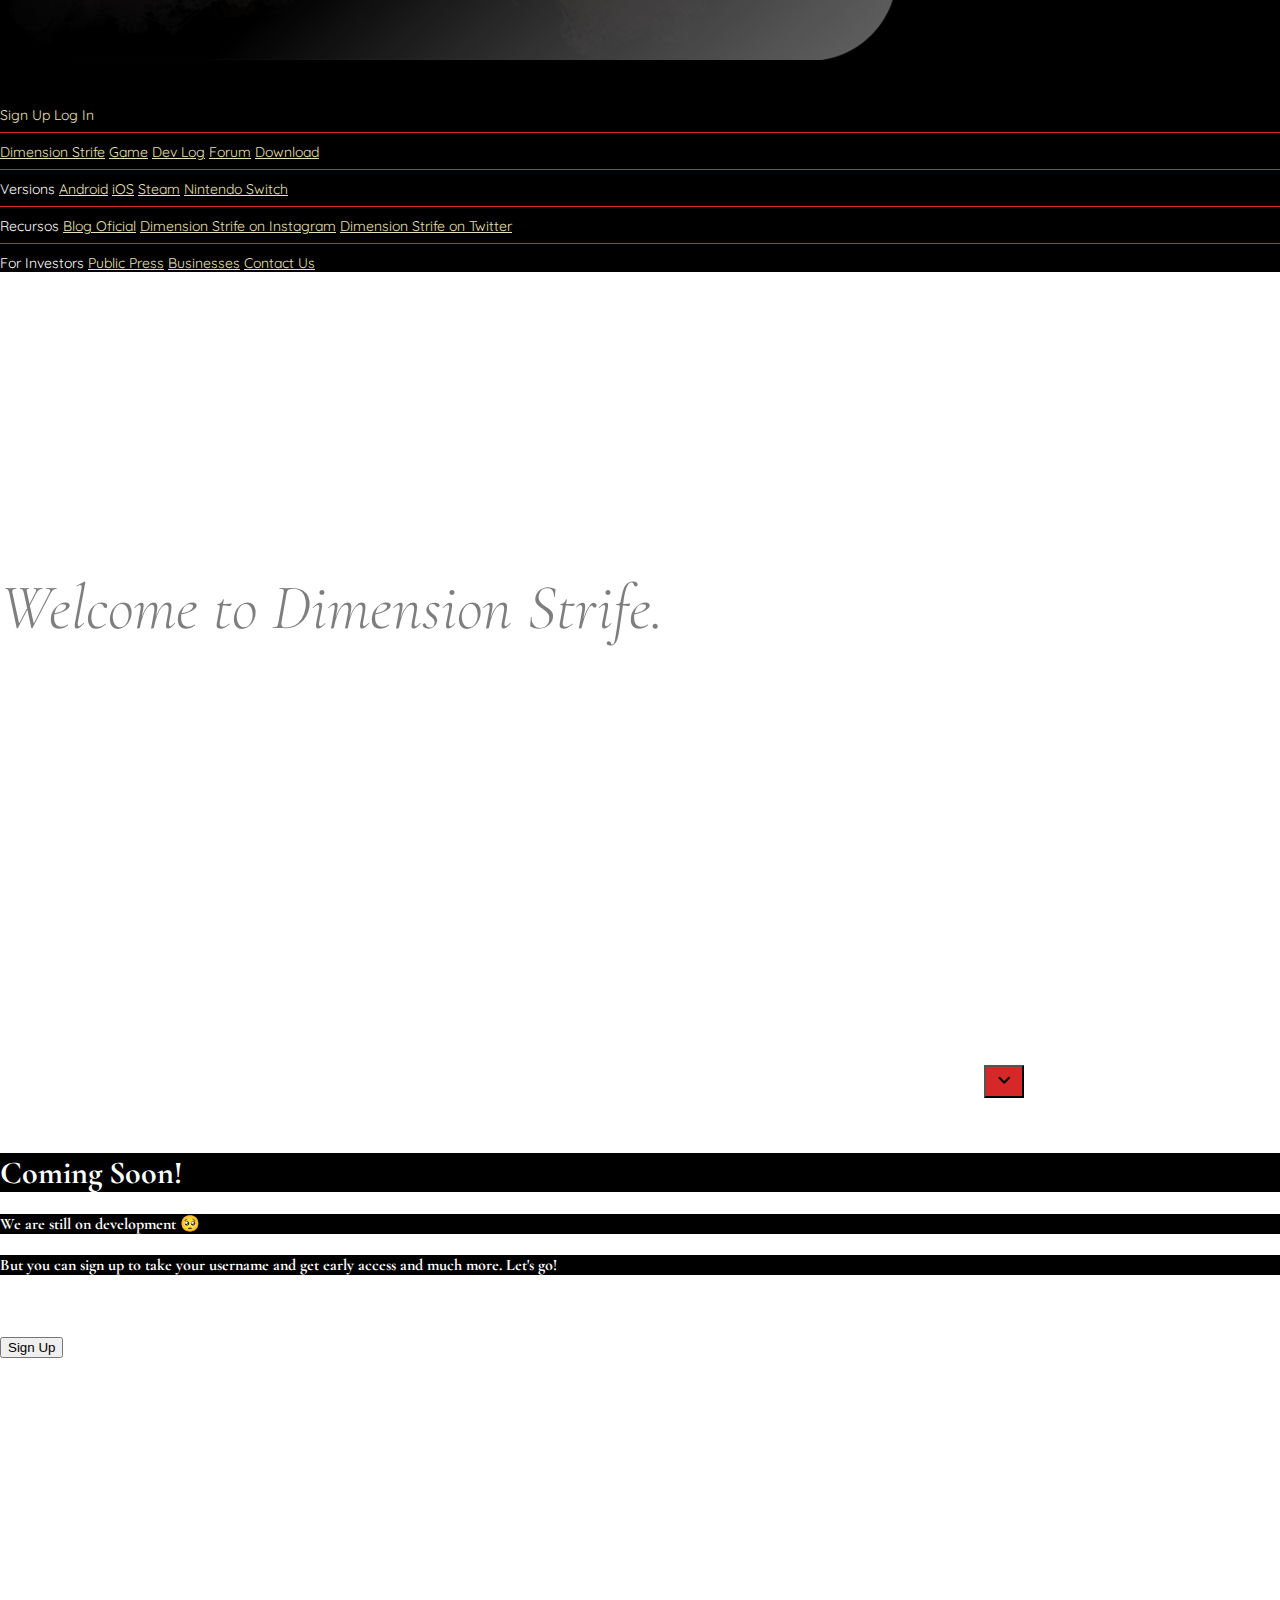
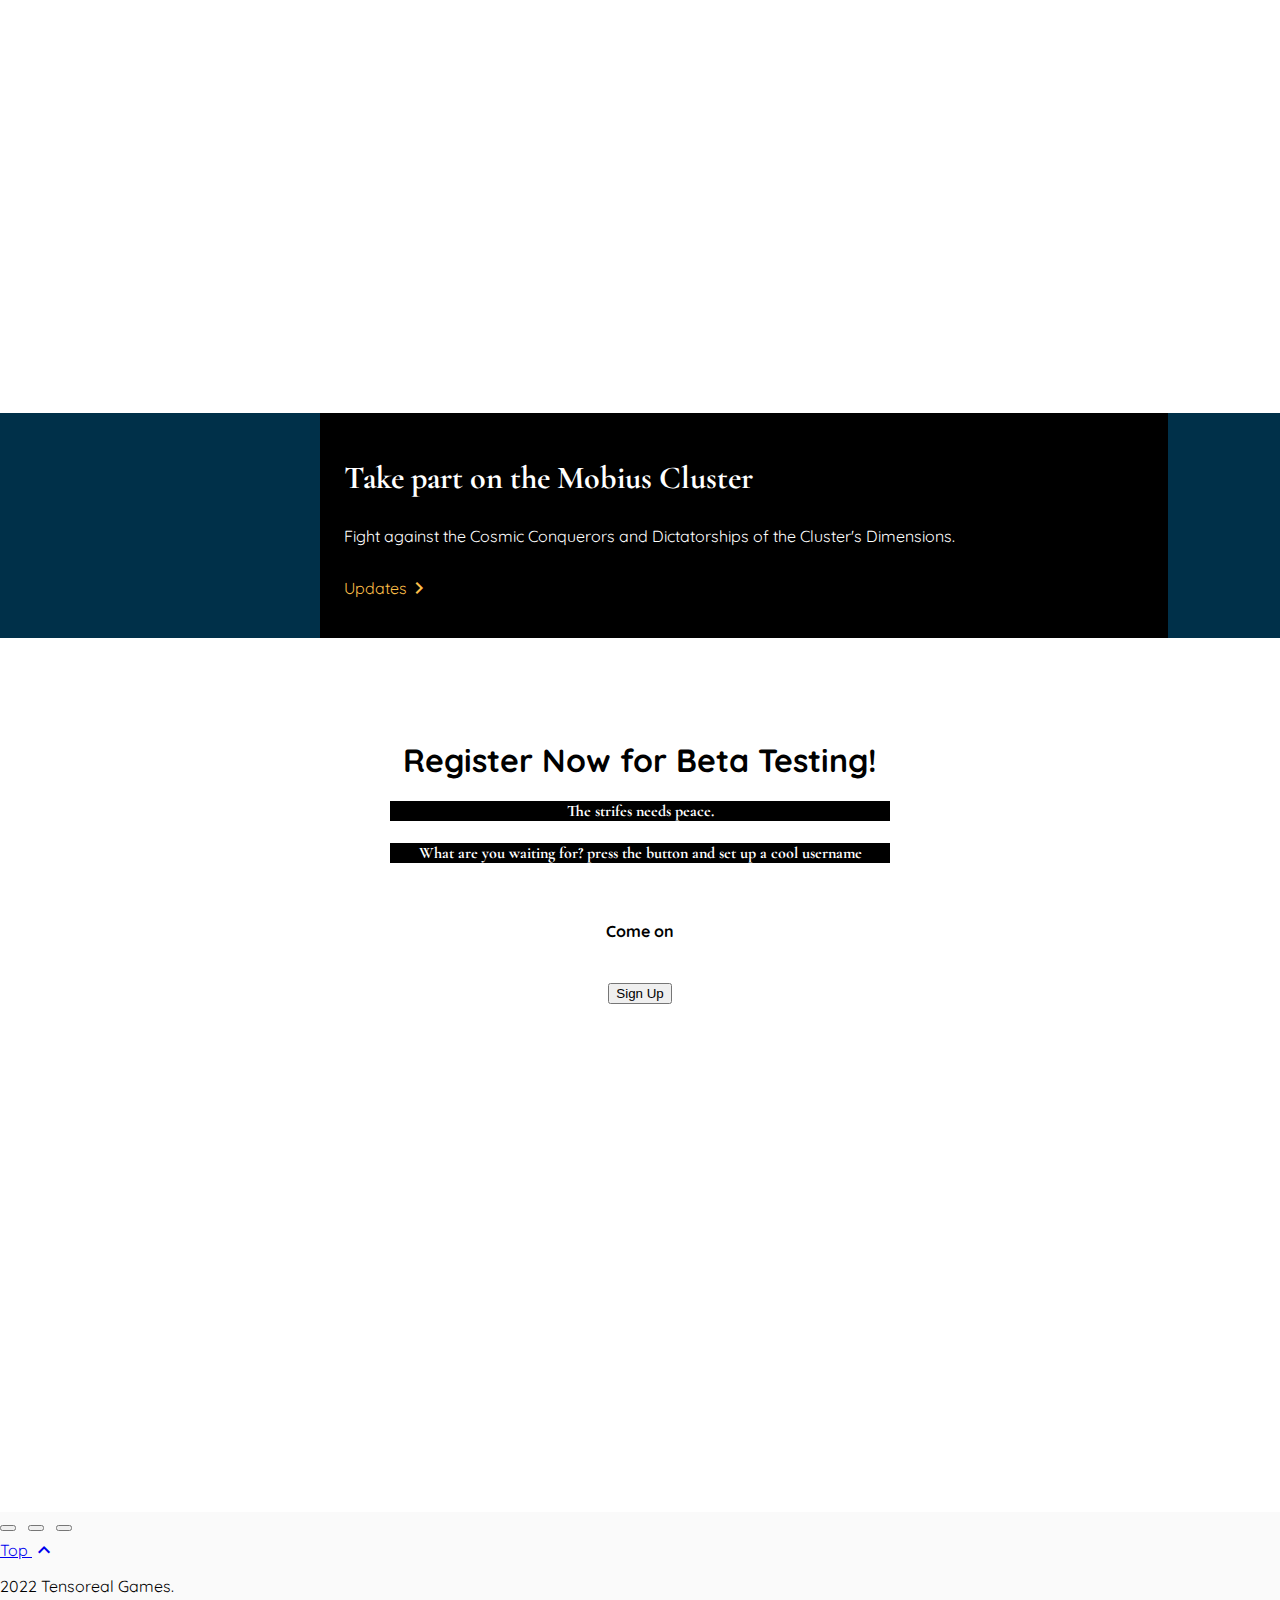
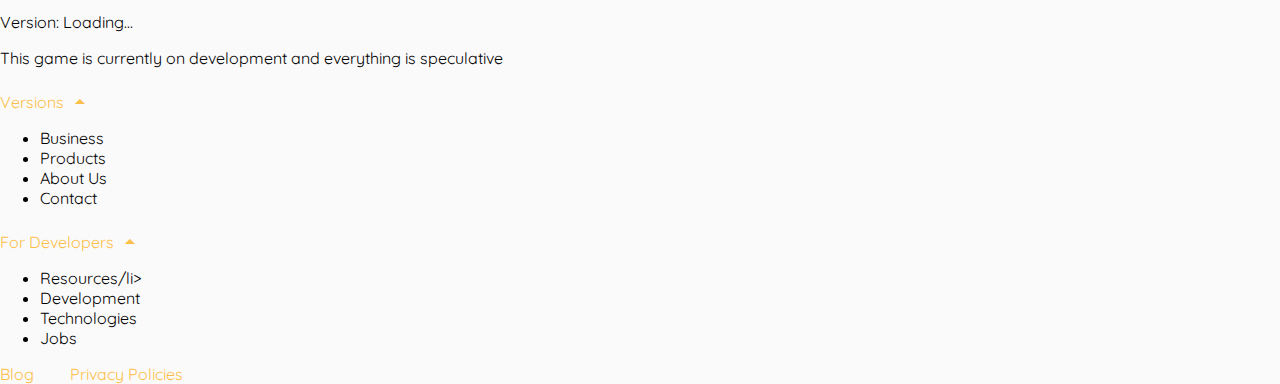
==== commit 6addc0fb: "Major Design Update" ====
--- a/index.html
+++ b/index.html
@@ -20,19 +20,26 @@
   <head>
     <meta charset="utf-8">
     <meta http-equiv="X-UA-Compatible" content="IE=edge">
-    <meta name="description" content="Introducing Lollipop, a sweet new take on Android.">
+    <meta name="description" content="Introducing a new world, Dimension Strife.">
     <meta name="viewport" content="width=device-width, initial-scale=1.0, minimum-scale=1.0">
+
+    <meta property="og:title" content="Dimension Strife">
+
+    <meta property="og:image" content="https://raw.githubusercontent.com/dyphen12/pastel-website/main/images/idemaalogo.png">
+    <meta name="twitter:image" content="https://raw.githubusercontent.com/dyphen12/pastel-website/main/images/idemaalogo.png">
+    <meta name='mobile-web-app-capable' content='yes'>
+    <meta property="og:url" content="https://dyphen12.github.io/pastel-website/">
     <title>Dimension Strife</title>
 
     <!-- Page styles -->
     <link rel="stylesheet" href="https://fonts.googleapis.com/css?family=Roboto:regular,bold,italic,thin,light,bolditalic,black,medium&amp;lang=en">
     <link rel="stylesheet" href="https://fonts.googleapis.com/icon?family=Material+Icons">
-    <link rel="stylesheet" href="https://code.getmdl.io/1.3.0/material.blue_grey-light_blue.min.css" />
+    <link rel="stylesheet" href="https://code.getmdl.io/1.3.0/material.pink-deep_orange.min.css" />
     <link rel="stylesheet" href="./css/styles.css">
     <link rel="icon" type="image/png" href="./images/idemaalogo.png">
     <script type='text/javascript' src='./js/scripts.js'></script>
     <style>
-    @import url('https://fonts.googleapis.com/css2?family=Josefin+Sans:wght@100;200;400&display=swap');
+
     #view-source {
       position: fixed;
       display: block;
@@ -43,13 +50,7 @@
       z-index: 900;
     }
 
-    body {
-
-    font-family: 'Josefin Sans', sans-serif;
-
-
-
-    }
+
 
 
 
@@ -241,8 +242,11 @@
       <div style="background-color: black;" class="android-drawer mdl-layout__drawer">
         <span style="background-color: black;" class="mdl-layout-title">
           <img id="idemaa-logo-menu"  src="images/idemaalogo.png">
+
         </span>
         <nav class="mdl-navigation">
+          <br>
+          <br>
           <a id="draw-signin" class="mdl-navigation__link" onclick="location.href='signup.html';">Sign Up</a>
           <a id="draw-login" class="mdl-navigation__link" onclick="togglelogin()">Log In</a>
           <div class="android-drawer-separator"></div>
@@ -276,8 +280,8 @@
       <div class="android-content mdl-layout__content">
         <a name="top"></a>
         <div style="background-image: url('./images/intro-background.png');" class="android-be-together-section mdl-typography--text-center">
-          <div class="logo-font android-slogan"><h1 style="font-family: 'Josefin Sans', sans-serif; background-color: black; color: white;">A whole new world opens...</h1></div>
-          <div style="font-family: 'Josefin Sans', sans-serif; font-style: italic; font-weight:200;" class="logo-font android-sub-slogan"><h2 style="font-family: 'Josefin Sans', sans-serif; font-style: italic; font-weight:200;  background-color: black; color: white;">Welcome to Dimension Strife.</h2></div>
+          <div class="logo-font android-slogan"><h3 style="font-family: 'Quicksand', sans-serif;  color: white; font-size: 2vw;">A whole new world opens...</h3></div>
+          <div class="logo-font android-sub-slogan"><h1 style="font-family: 'Cormorant Garamond', serif; font-style: italic; font-weight:200; font-size: 5vw;  background-color: white; color: black; opacity: 0.5;">Welcome to Dimension Strife.</h1></div>
 
 
 
@@ -289,9 +293,9 @@
         </div>
         <div class="android-screen-section mdl-typography--text-center">
           <a name="screens"></a>
-          <h1 style="font-family: 'Josefin Sans', sans-serif; background-color: black; color: white;">Coming Soon!</h1>
-          <h4 style="font-family: 'Josefin Sans', sans-serif; background-color: black; color: white;">We are still on development 🥺</h4>
-          <h4 style="font-family: 'Josefin Sans', sans-serif; background-color: black; color: white;">But you can sign up to take your username and get early access and much more.</h4>
+          <h1 style="font-family: 'Cormorant Garamond', serif; background-color: black; color: white;">Coming Soon!</h1>
+          <h4 style="font-family: 'Cormorant Garamond', serif; background-color: black; color: white;">We are still on development 🥺</h4>
+          <h4 style="font-family: 'Cormorant Garamond', serif; background-color: black; color: white;">But you can sign up to take your username and get early access and much more. Let's go!</h4>
           <br>
           <br>
 
@@ -306,9 +310,9 @@
         <div class="android-wear-section">
           <div class="android-wear-band">
             <div style="background-color: black;" class="android-wear-band-text">
-              <div class="mdl-typography--display-2 mdl-typography--font-thin">An RPG 2D Aventure for Mobile</div>
+              <div class="mdl-typography--display-2 mdl-typography--font-thin"><h1 style="font-family: 'Cormorant Garamond', serif; ">Take part on the Mobius Cluster</h1></div>
               <p class="mdl-typography--headline mdl-typography--font-thin">
-                For lovers of 2D and lovers of fun, Dimension Strife gonna disrupt the genre.
+                Fight against the Cosmic Conquerors and Dictatorships of the Cluster's Dimensions.
               </p>
               <p>
                 <a class="mdl-typography--font-regular mdl-typography--text-uppercase android-alt-link" href="">
@@ -320,12 +324,16 @@
         </div>
         <div id="sneaker-local" class="android-customized-section">
           <div class="android-customized-section-text">
-            <div class="mdl-typography--font-light mdl-typography--display-1-color-contrast"><h1 style="font-family: 'Josefin Sans', sans-serif;">Register Now for Early Access!.</h1></div>
-            <h4 style="font-family: 'Josefin Sans', sans-serif; background-color: black; color: white;">It's totally free</h4>
-            <h4 style="font-family: 'Josefin Sans', sans-serif; background-color: black; color: white;">What are you waiting for? press the button and set up a cool username</h4>
+            <div class="mdl-typography--font-light mdl-typography--display-1-color-contrast"><h1 style="font-family: 'Quicksand', sans-serif;">Register Now for Beta Testing!</h1></div>
+            <h4 style="font-family: 'Cormorant Garamond', serif; background-color: black; color: white;">The strifes needs peace.</h4>
+            <h4 style="font-family: 'Cormorant Garamond', serif; background-color: black; color: white;">What are you waiting for? press the button and set up a cool username</h4>
             <p class="mdl-typography--font-light">
-              <h4 style="font-family: 'Josefin Sans', sans-serif;">Come on</h4>
+              <h4 style="font-family: 'Quicksand', sans-serif;">Come on</h4>
               <br>
+
+              <button onclick="location.href='signup.html';" id="extra-signin" class="mdl-button mdl-js-button mdl-button--raised mdl-js-ripple-effect">
+      Sign Up
+    </button>
 
             <br>
             <br>
@@ -389,7 +397,7 @@
 
       </div>
     </div>
-    <a href="https://github.com/google/material-design-lite/blob/mdl-1.x/templates/android-dot-com/" target="_blank" id="view-source" class="mdl-button mdl-js-button mdl-button--raised mdl-js-ripple-effect mdl-color--accent mdl-color-text--accent-contrast">See Resources</a>
+    <a href="https://github.com/google/material-design-lite/blob/mdl-1.x/templates/android-dot-com/" target="_blank" id="view-source" class="mdl-button mdl-js-button mdl-button--raised mdl-js-ripple-effect mdl-color--accent mdl-color-text--accent-contrast">Download Open Beta</a>
     <script src="https://code.getmdl.io/1.3.0/material.min.js"></script>
   </body>
 </html>
--- a/css/styles.css
+++ b/css/styles.css
@@ -14,8 +14,13 @@
  * limitations under the License.
  */
 
+
+@import url('https://fonts.googleapis.com/css2?family=Cormorant+Garamond:wght@300&family=Quicksand:wght@300&display=swap');
+
+
 body {
   margin: 0;
+  font-family: 'Quicksand', sans-serif;
 }
 
 /* Disable ugly boxes around images in IE10 */
@@ -52,7 +57,7 @@
   right: 20%;
   bottom: -26px;
   z-index: 3;
-  background: #64ffda !important;
+  background: #d62828 !important;
   color: black !important;
 }
 
@@ -74,16 +79,16 @@
 }
 
   .android-header .material-icons {
-    color: #767777 !important;
+    color: #fcbf49 !important;
   }
 
   .android-header .mdl-layout__drawer-button {
     background: transparent;
-    color: #767777;
+    color: #fcbf49;
   }
 
   .android-header .mdl-navigation__link {
-    color: #757575;
+    color: #003049;
     font-weight: 700;
     font-size: 14px;
   }
@@ -123,7 +128,7 @@
   }
 
     .android-navigation .mdl-navigation__link:hover {
-      border-bottom: 4px solid #8bc34a;
+      border-bottom: 4px solid #d62828;
     }
 
   .android-search-box {
@@ -147,17 +152,17 @@
 
   .android-drawer-separator {
     height: 1px;
-    background-color: #dcdcdc;
+    background-color: #d62828;
     margin: 8px 0;
   }
 
   .android-drawer .mdl-navigation__link.mdl-navigation__link {
     font-size: 14px;
-    color: #757575;
+    color: #eae2b7;
   }
 
   .android-drawer span.mdl-navigation__link.mdl-navigation__link {
-    color: #8bc34a;
+    color: #d62828;
   }
 
   .android-drawer .mdl-layout-title {
@@ -313,7 +318,7 @@
   bottom: 0;
   width: 100%;
   text-align: center;
-  background-color: #37474f;
+  background-color: #003049;
 }
 
 .android-wear-band-text {
@@ -345,12 +350,12 @@
 
 .android-alt-link {
   text-decoration: none;
-  color: #64ffda !important;
+  color: #fcbf49 !important;
   font-size: 16px;
 }
 
   .android-alt-link:hover {
-    color: #00bfa5 !important;
+    color: #f77f00 !important;
   }
 
   .android-alt-link .material-icons {
@@ -392,6 +397,7 @@
   }
 
 .android-card-container {
+
 }
 
   .android-card-container .mdl-card__media {
@@ -543,7 +549,7 @@
 }
 
 .demo-card-wide.mdl-card {
-  width: 512px;
+  max-width: 60%;
 }
 #emprendedores-card > .mdl-card__title {
   color: #fff;
@@ -551,6 +557,7 @@
   background: url('../images/emprendedores1.png') center / cover;
 }
 
+
 #download-card > .mdl-card__title {
   color: #fff;
   height: 176px;
@@ -582,4 +589,3 @@
 
     margin: 0 auto;
 }
-
